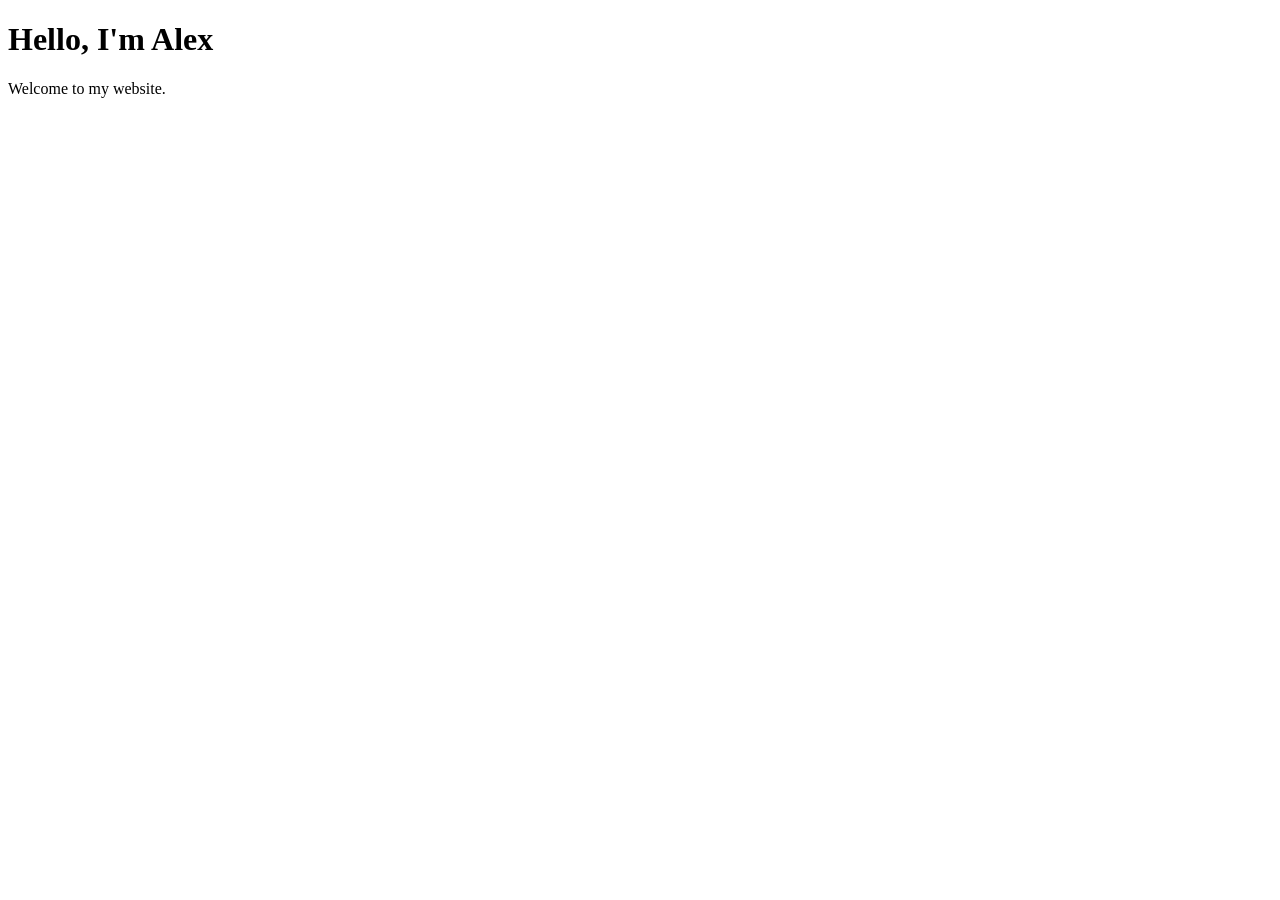
==== index.html @ 58f6866a "Add initial index.html file for the website" ====
<!DOCTYPE html>
<html>
<head>
    <title>My Website</title>
    <link rel="stylesheet" href="style.css">
</head>
<body>

<h1>Hello, I'm Alex</h1>
<p>Welcome to my website.</p>

<script src="script.js"></script>
</body>
</html>
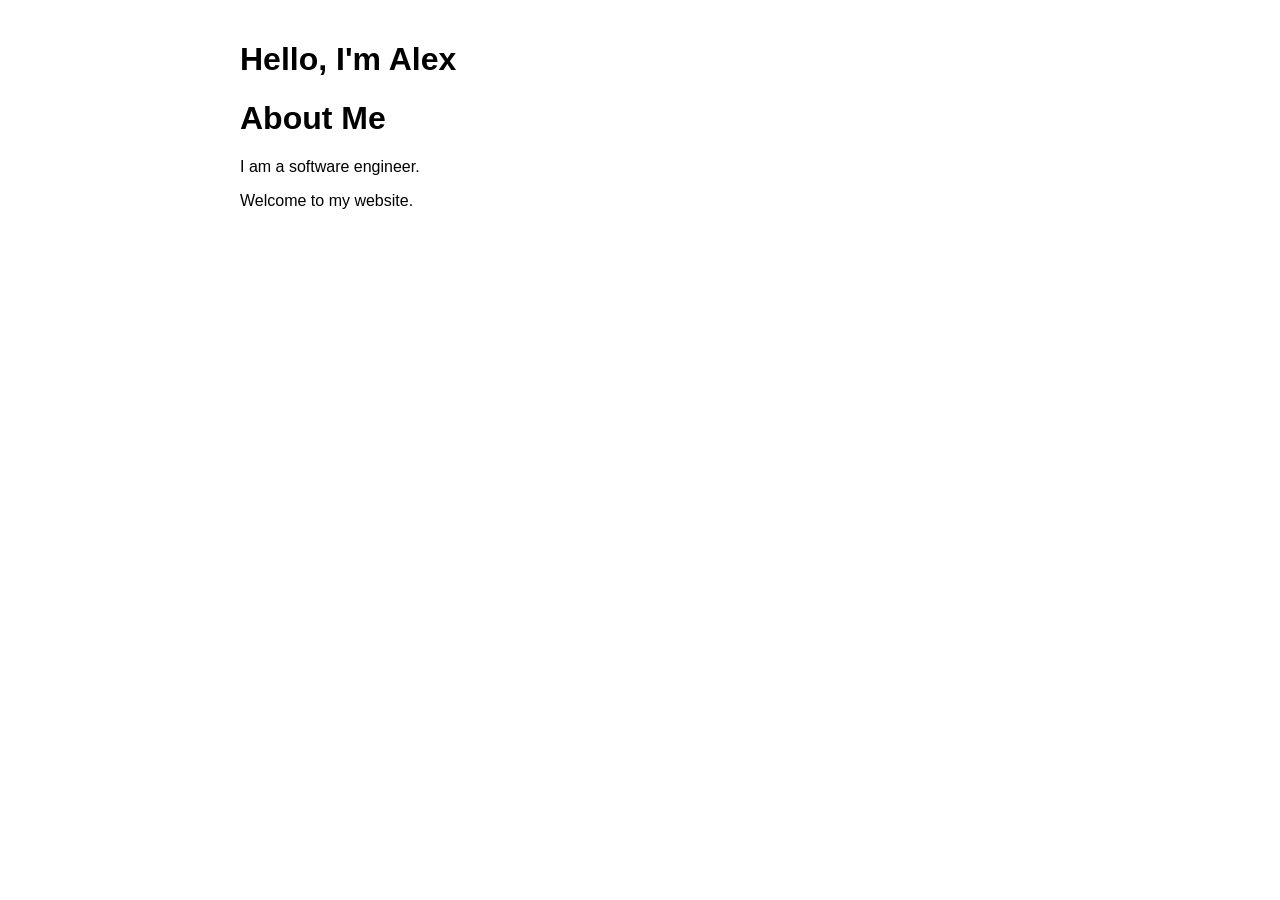
==== commit da769e25: "Add 'About Me' section to index.html" ====
--- a/index.html
+++ b/index.html
@@ -7,6 +7,8 @@
 <body>
 
 <h1>Hello, I'm Alex</h1>
+<h1>About Me</h1>
+<p>I am a software engineer.</p>
 <p>Welcome to my website.</p>
 
 <script src="script.js"></script>
--- a/style.css
+++ b/style.css
@@ -0,0 +1,6 @@
+body {
+    font-family: Arial, sans-serif;
+    max-width: 800px;
+    margin: auto;
+    padding: 20px;
+}
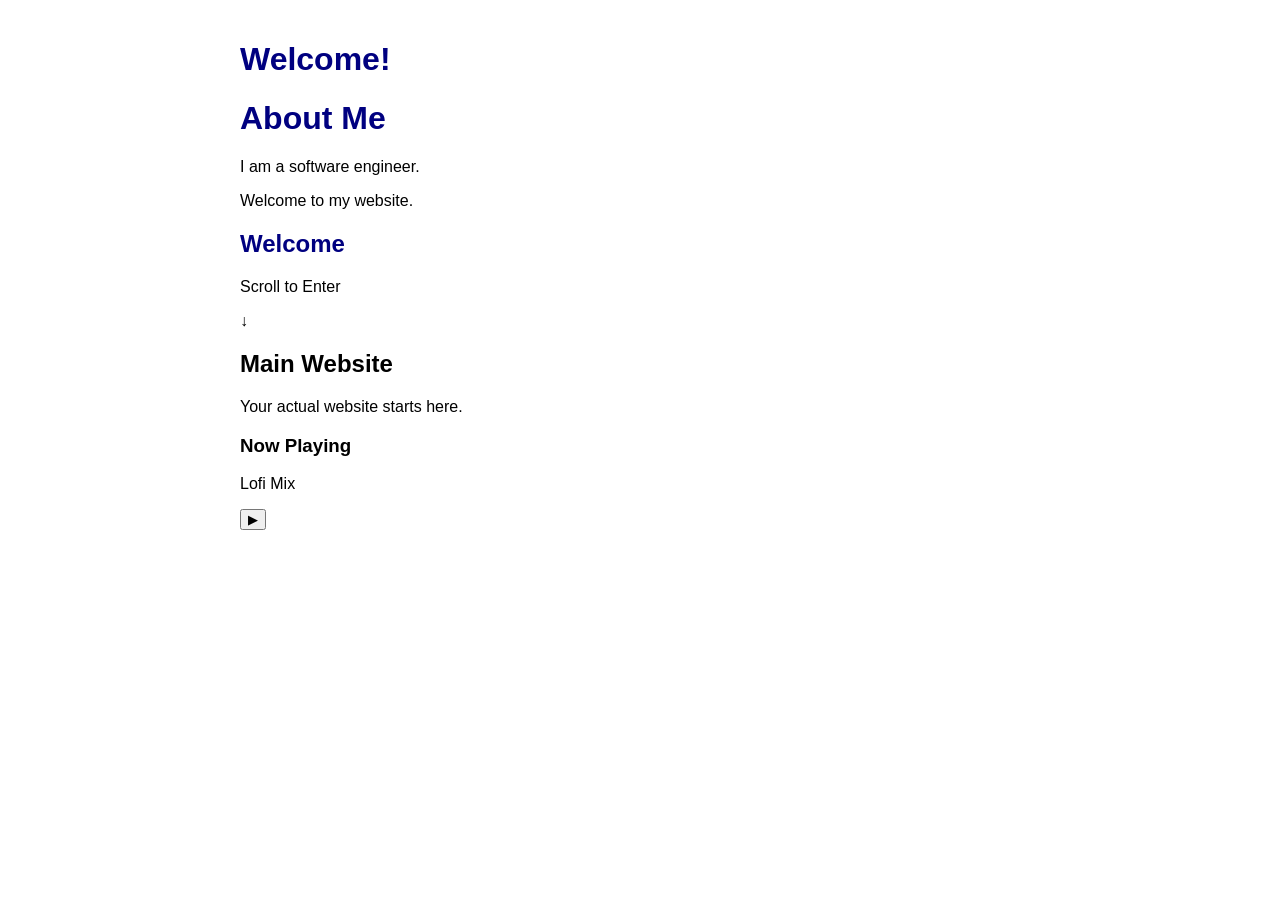
==== commit 49cf3856: "Add Lofi Landing Page structure to index.html" ====
--- a/index.html
+++ b/index.html
@@ -11,6 +11,49 @@
 <p>I am a software engineer.</p>
 <p>Welcome to my website.</p>
 
+<!DOCTYPE html>
+<html lang="en">
+<head>
+    <meta charset="UTF-8">
+    <meta name="viewport" content="width=device-width, initial-scale=1.0">
+    <title>Lofi Landing Page</title>
+    <link rel="stylesheet" href="style.css">
+</head>
+<body>
+
+    <!-- Hero Section -->
+    <section id="hero">
+        <div class="overlay">
+            <h1>Welcome</h1>
+            <p>Scroll to Enter</p>
+            <div class="arrow">↓</div>
+        </div>
+    </section>
+
+    <!-- Main Content -->
+    <section id="content">
+        <h2>Main Website</h2>
+        <p>Your actual website starts here.</p>
+    </section>
+
+    <!-- iPod Music Player -->
+    <div id="ipod">
+        <div class="screen">
+            <h3>Now Playing</h3>
+            <p id="song-title">Lofi Mix</p>
+        </div>
+
+        <button id="play-btn">▶</button>
+
+        <audio id="audio">
+            <source src="music/lofi.mp3" type="audio/mpeg">
+        </audio>
+    </div>
+
+
+</body>
+</html>
+
 <script src="script.js"></script>
 </body>
 </html>
--- a/style.css
+++ b/style.css
@@ -4,3 +4,7 @@
     margin: auto;
     padding: 20px;
 }
+
+h1 {
+    color: navy;
+}
--- a/style.css
+++ b/style.css
@@ -4,3 +4,7 @@
     margin: auto;
     padding: 20px;
 }
+
+h1 {
+    color: navy;
+}
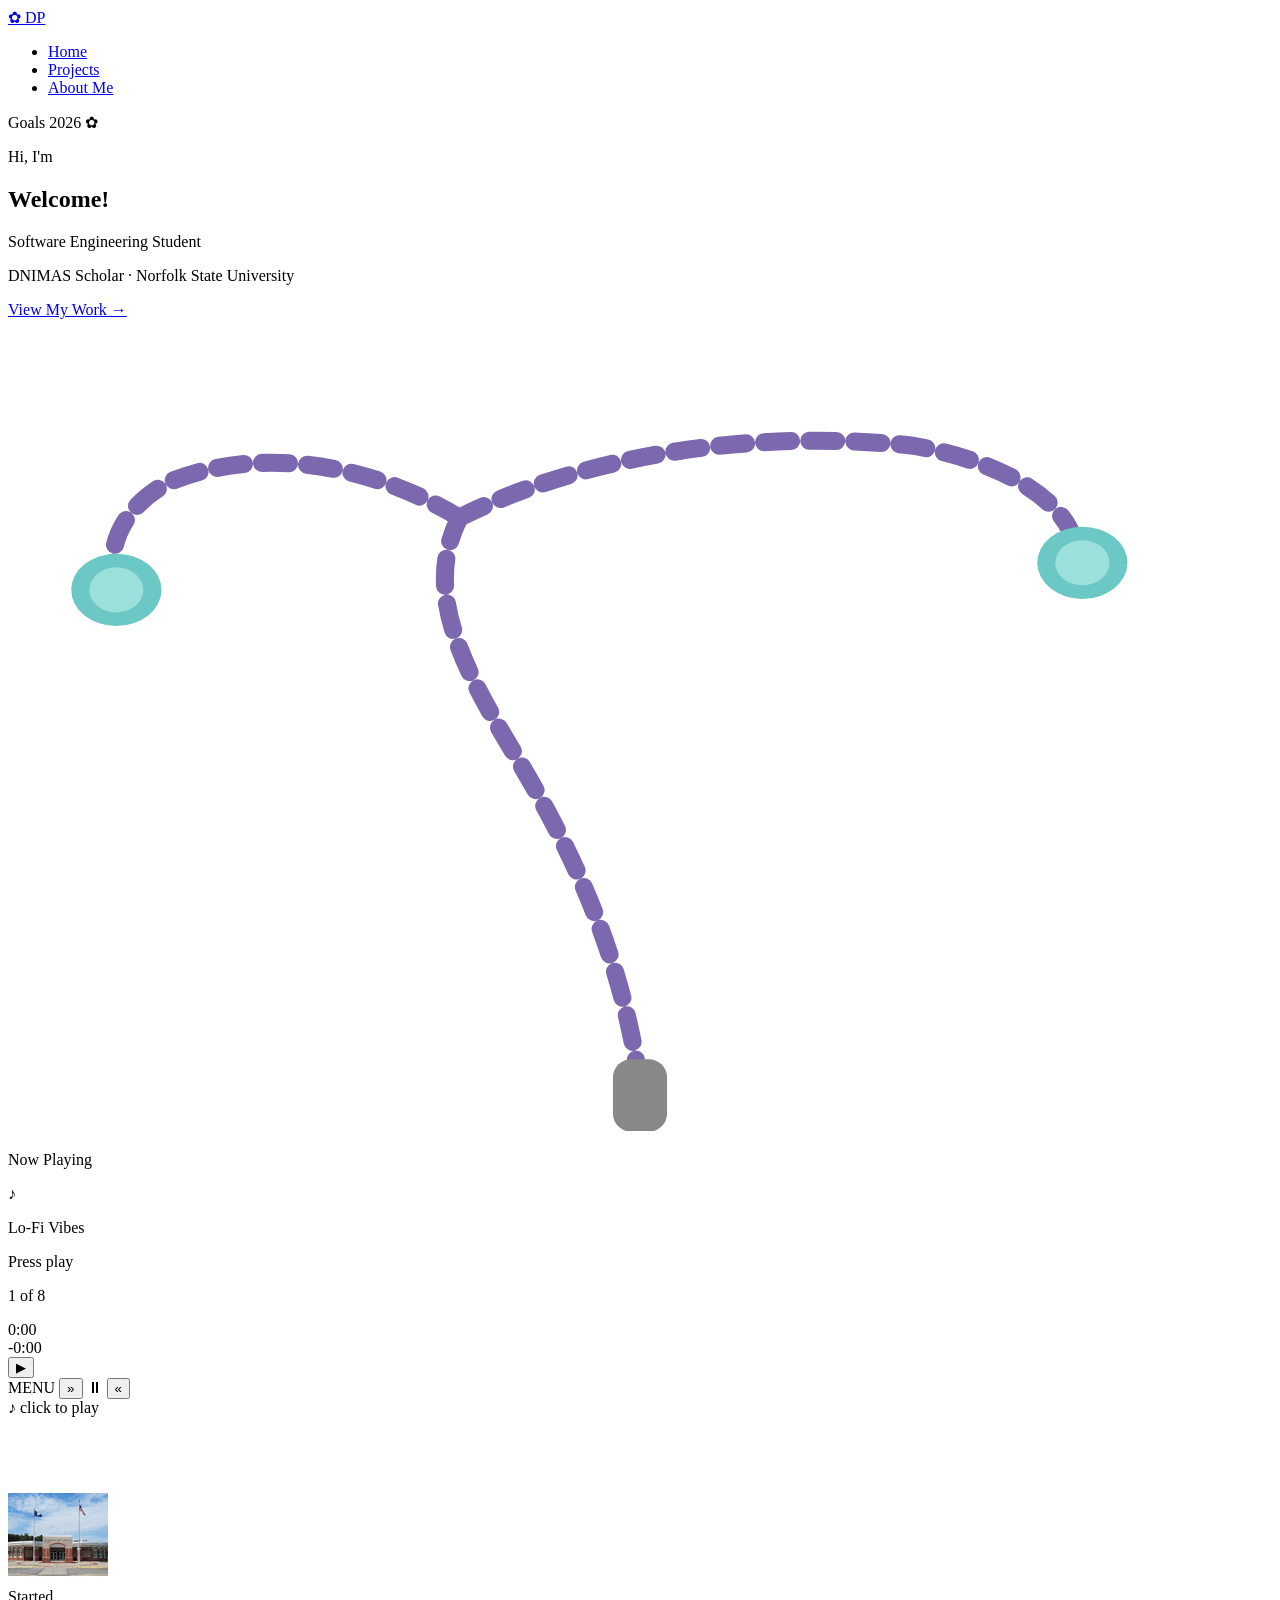
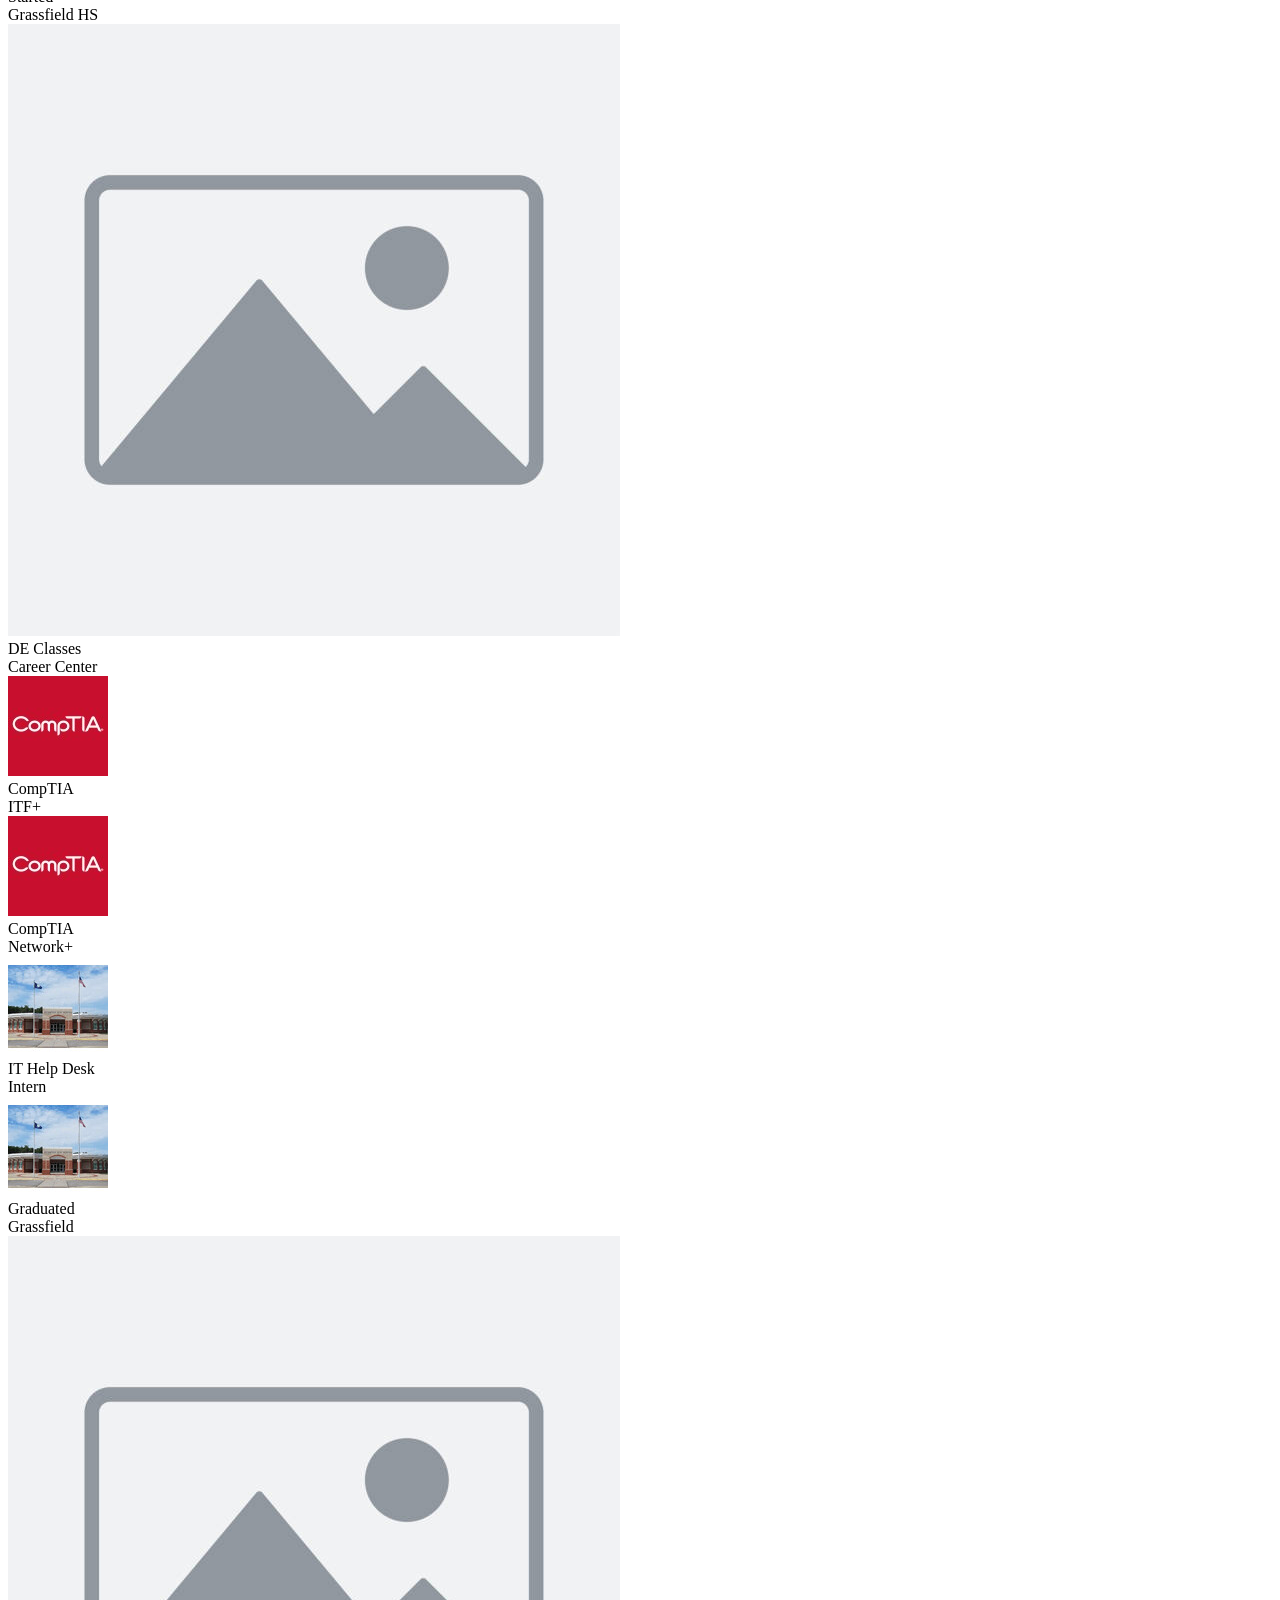
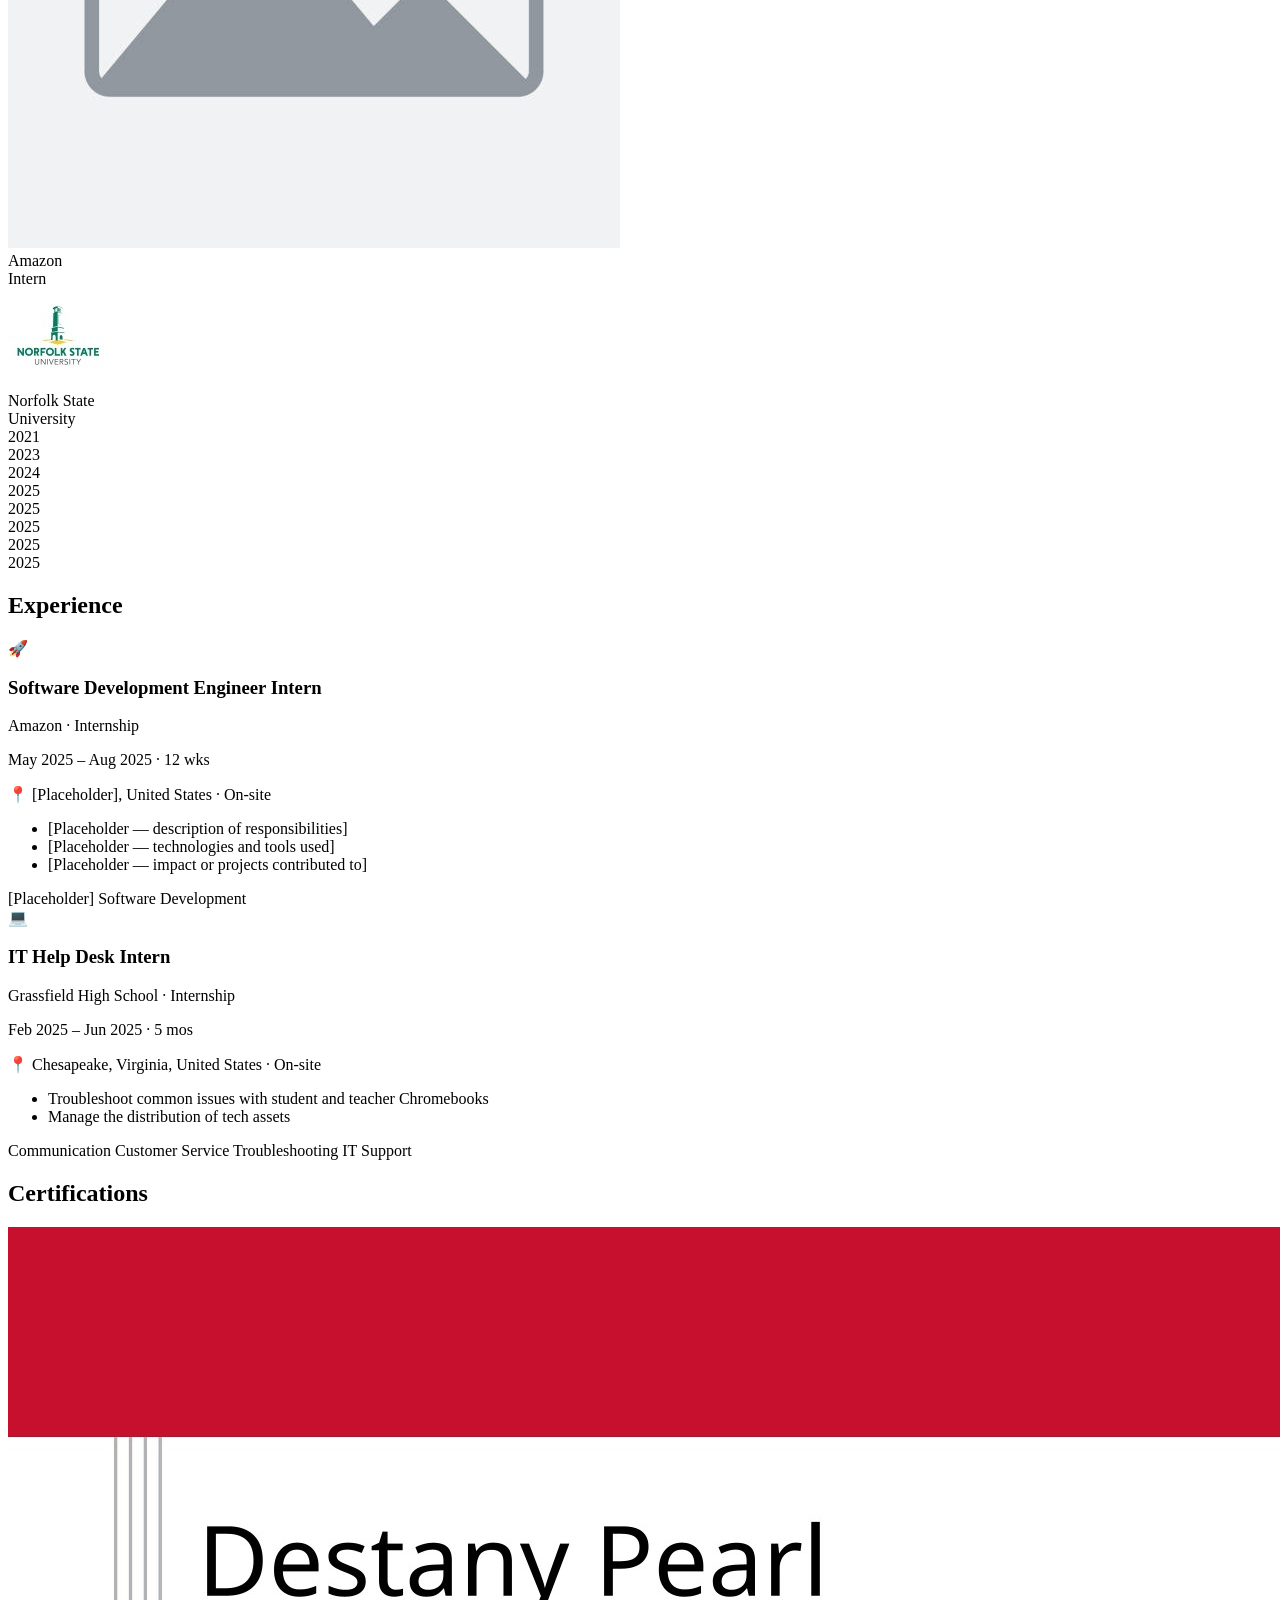
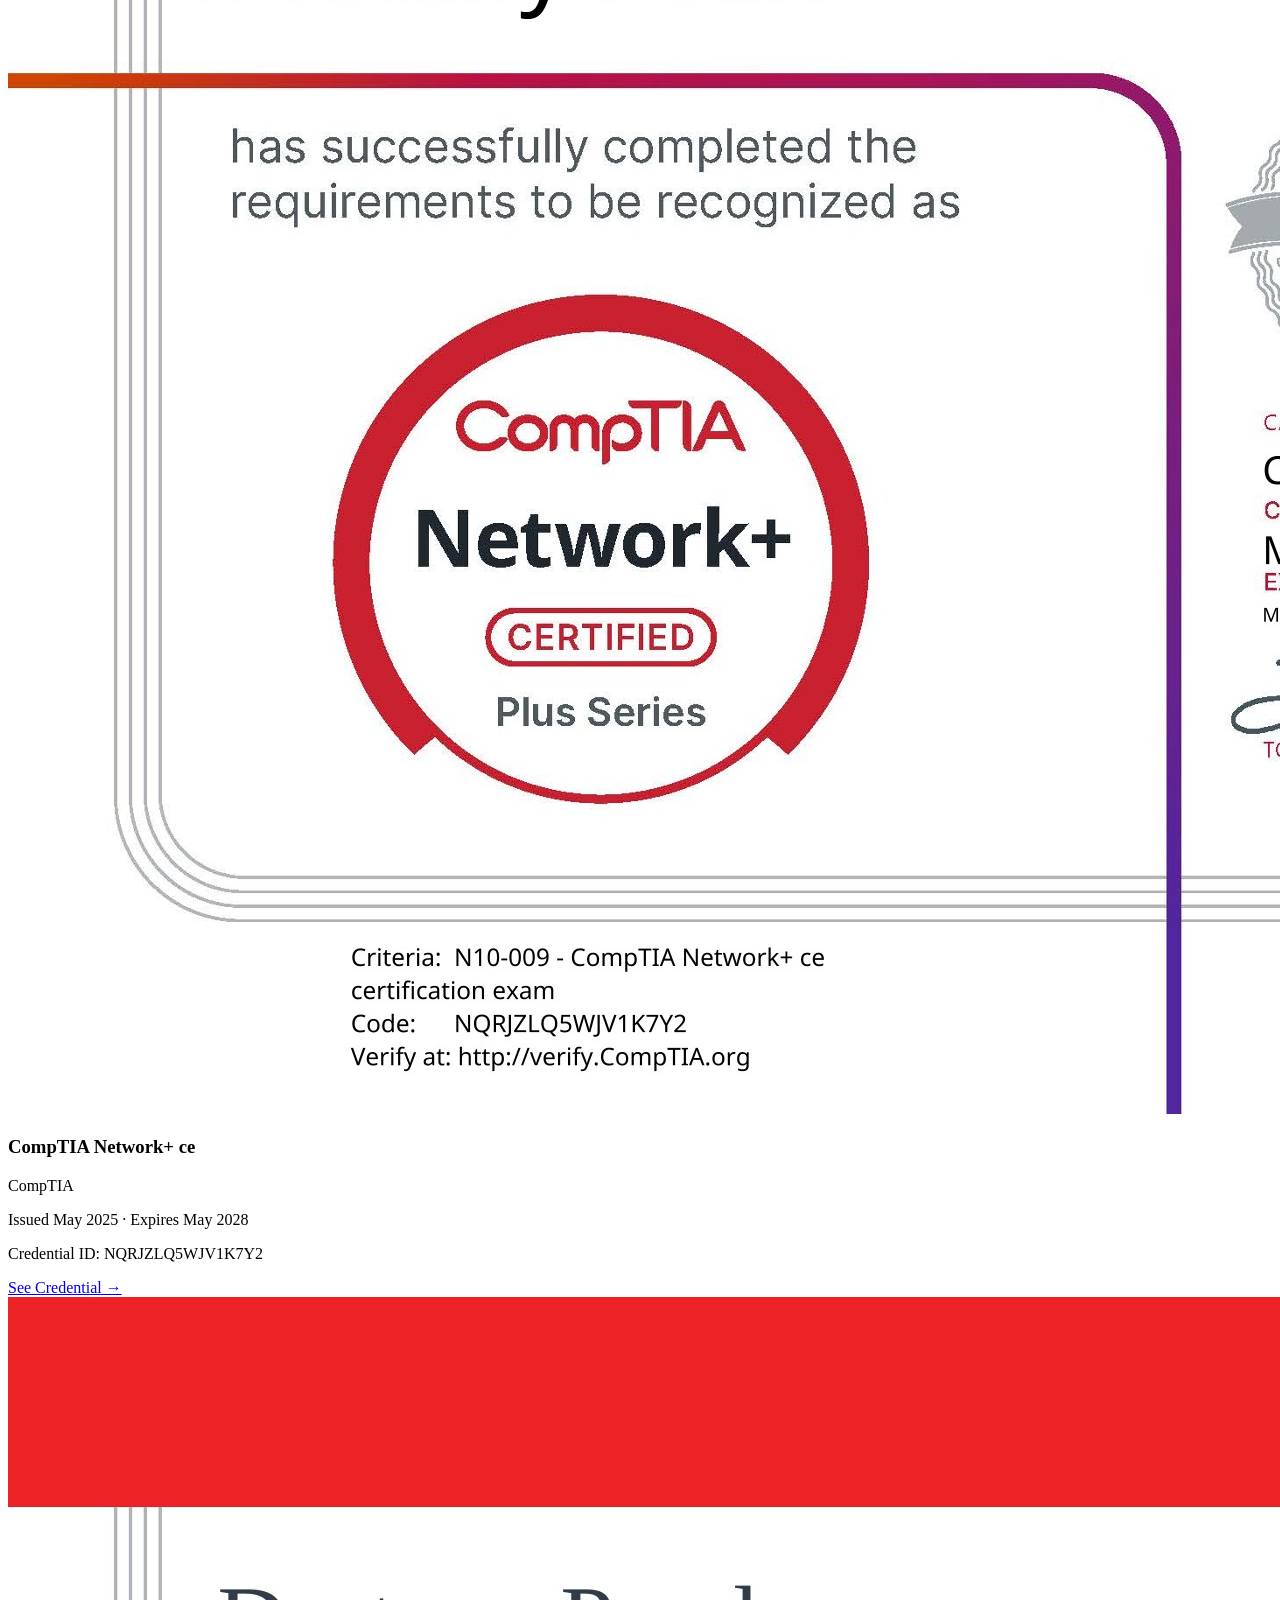
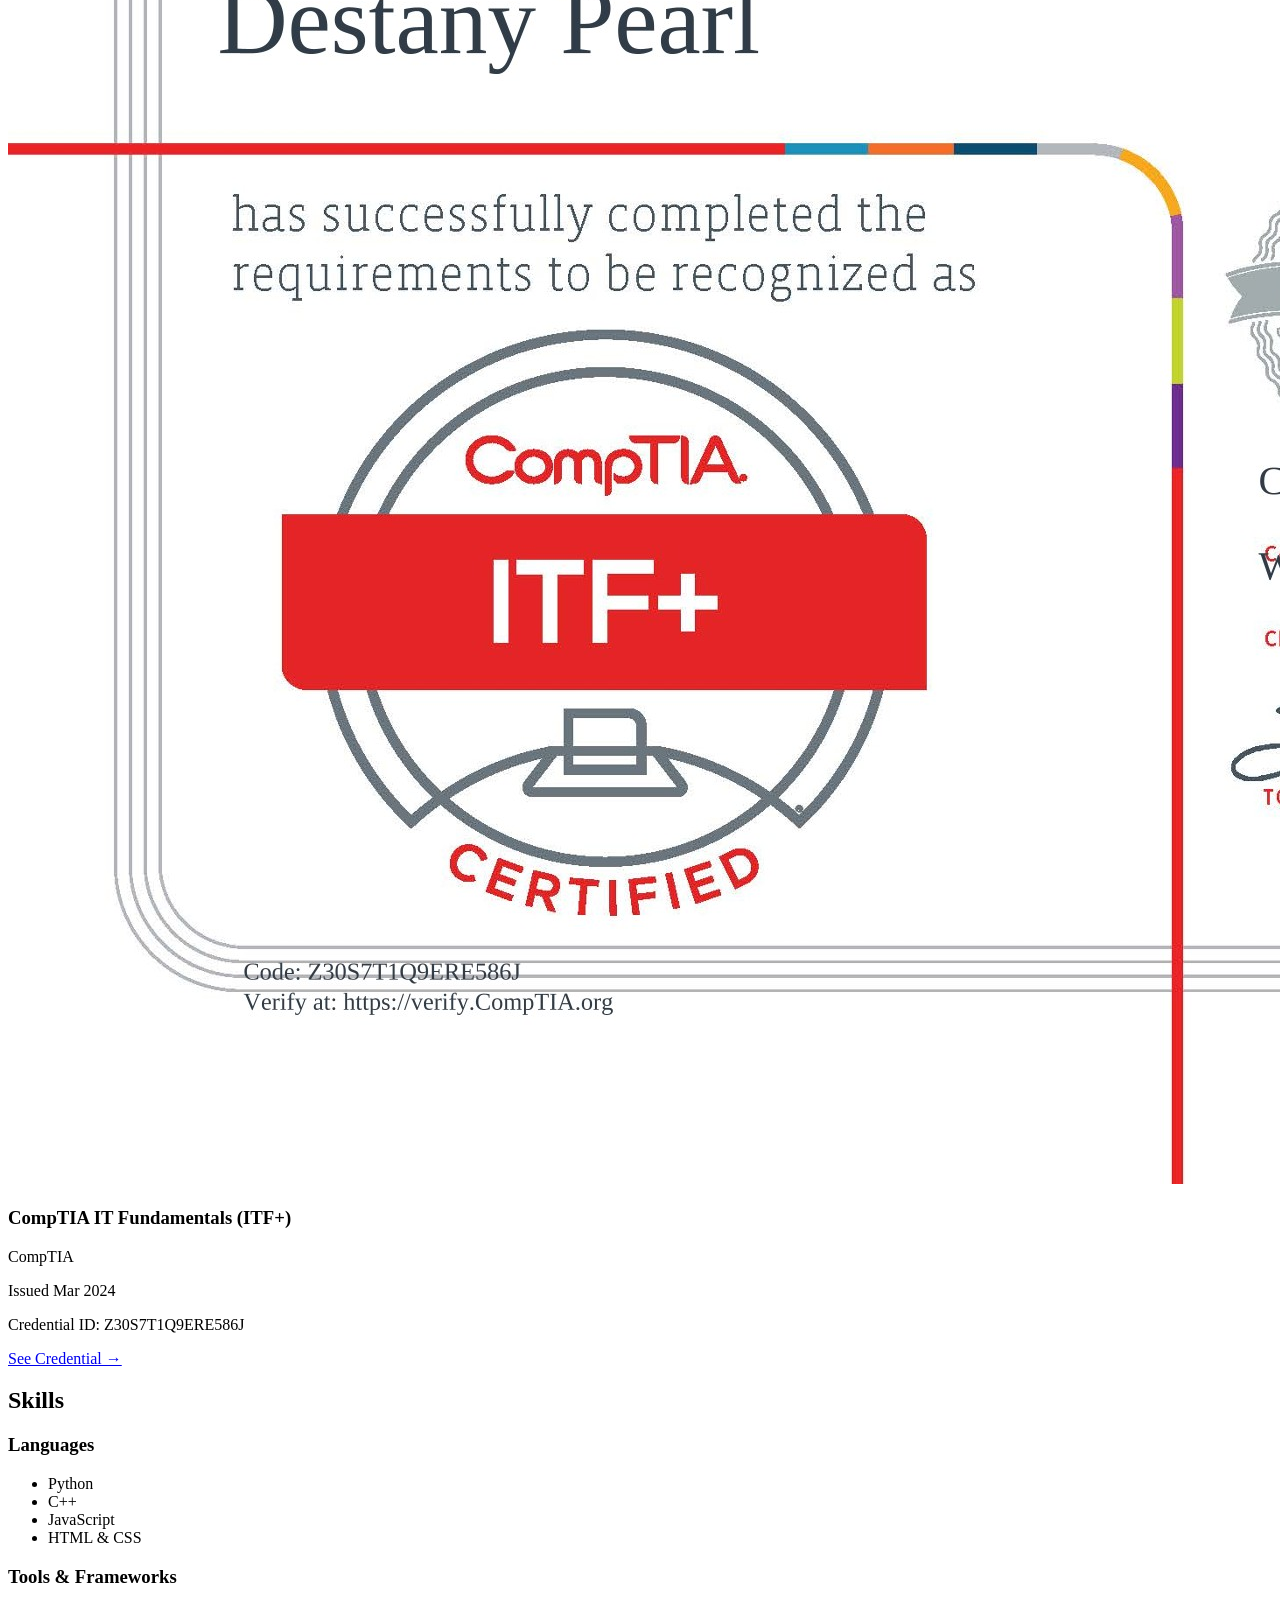
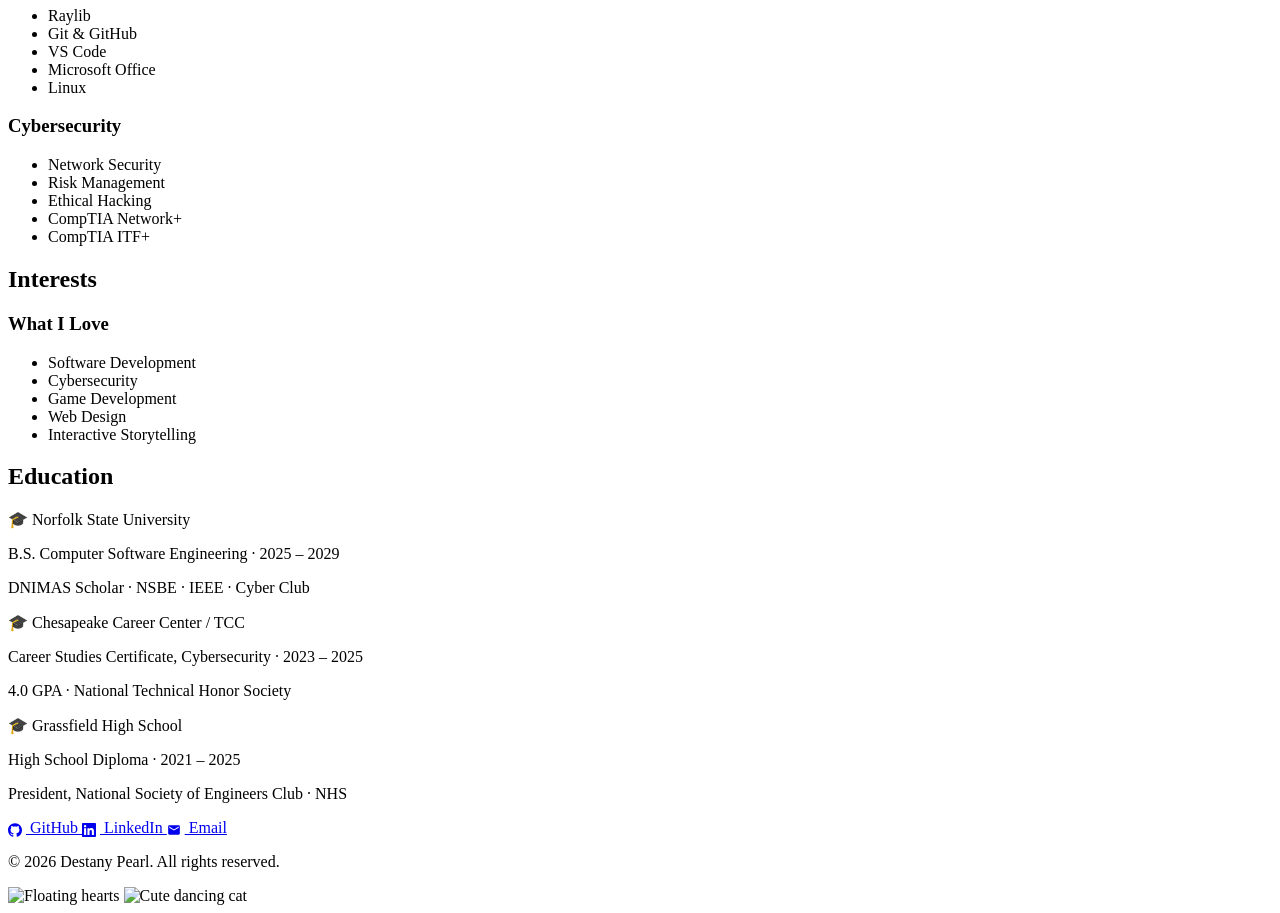
==== commit 412224b9: "Refactor index.html for portfolio layout Updated the HTML structure to reflect a portfolio layout, i" ====
--- a/index.html
+++ b/index.html
@@ -1,59 +1,419 @@
-<!DOCTYPE html>
-<html>
-<head>
-    <title>My Website</title>
-    <link rel="stylesheet" href="style.css">
-</head>
-<body>
-
-<h1>Hello, I'm Alex</h1>
-<h1>About Me</h1>
-<p>I am a software engineer.</p>
-<p>Welcome to my website.</p>
-
 <!DOCTYPE html>
 <html lang="en">
 <head>
     <meta charset="UTF-8">
     <meta name="viewport" content="width=device-width, initial-scale=1.0">
-    <title>Lofi Landing Page</title>
-    <link rel="stylesheet" href="style.css">
+    <title>Destany Pearl - Portfolio</title>
+    <link rel="stylesheet" href="styles.css">
 </head>
 <body>
-
-    <!-- Hero Section -->
-    <section id="hero">
-        <div class="overlay">
-            <h1>Welcome</h1>
-            <p>Scroll to Enter</p>
-            <div class="arrow">↓</div>
+    <header class="header">
+        <nav class="nav">
+            <a href="index.html" class="logo">✿ DP</a>
+            <ul class="nav-links">
+                <li><a href="index.html" class="nav-active">Home</a></li>
+                <li><a href="projects.html">Projects</a></li>
+                <li><a href="about.html">About Me</a></li>
+            </ul>
+        </nav>
+    </header>
+
+    <main>
+        <!-- Hero: First-person desk scene — you're sitting at this desk -->
+        <section class="desk-scene" id="hero">
+            <!-- Wall (top half — what you see above the desk) -->
+            <div class="wall">
+                <!-- Corkboard on wall, right side, cut off by viewport edge -->
+                <div class="corkboard">
+                    <div class="cork-pin pin-1"></div>
+                    <div class="cork-pin pin-2"></div>
+                    <div class="cork-note note-1">Goals 2026 ✿</div>
+                    <div class="cork-photo photo-1"></div>
+                    <div class="cork-photo photo-2"></div>
+                </div>
+            </div>
+
+            <!-- Desk surface (bottom half — stretches full width) -->
+            <div class="desk-surface">
+                <!-- Items on the desk, left to right -->
+
+                <!-- LAPTOP — left side, open, angled slightly toward you -->
+                <div class="laptop">
+                    <div class="laptop-lid">
+                        <div class="laptop-screen">
+                            <div class="laptop-screen-content">
+                                <p class="laptop-greeting">Hi, I'm</p>
+                                <h1 class="laptop-name">Destany Pearl</h1>
+                                <p class="laptop-title">Software Engineering Student</p>
+                                <p class="laptop-desc">DNIMAS Scholar · Norfolk State University</p>
+                                <a href="projects.html" class="laptop-btn">View My Work →</a>
+                            </div>
+                        </div>
+                    </div>
+                    <div class="laptop-keyboard"></div>
+                </div>
+
+                <!-- VASE — center, white pitcher with pink peonies -->
+                <div class="vase-group">
+                    <div class="vase-flowers">
+                        <div class="stem"></div>
+                        <div class="stem s2"></div>
+                        <div class="stem s3"></div>
+                        <div class="bloom b1"></div>
+                        <div class="bloom b2"></div>
+                        <div class="bloom b3"></div>
+                        <div class="bloom b4"></div>
+                        <div class="leaf lf1"></div>
+                        <div class="leaf lf2"></div>
+                    </div>
+                    <div class="vase-pitcher"></div>
+                </div>
+
+                <!-- iPOD + EARBUDS — right side -->
+                <div class="ipod-group">
+                    <div class="earbuds" id="earbuds">
+                        <svg class="earbuds-svg" viewBox="0 0 140 90" xmlns="http://www.w3.org/2000/svg">
+                            <path class="earbud-cord cord-main" d="M 70,85 C 68,70 62,58 56,48 C 50,38 46,30 50,22" fill="none" stroke="#7b68ae" stroke-width="2" stroke-linecap="round" stroke-dasharray="3,2"/>
+                            <path class="earbud-cord cord-left" d="M 50,22 C 40,16 28,14 18,18 C 12,21 10,27 13,31" fill="none" stroke="#7b68ae" stroke-width="2" stroke-linecap="round" stroke-dasharray="3,2"/>
+                            <path class="earbud-cord cord-right" d="M 50,22 C 62,16 80,12 100,14 C 112,16 120,22 118,28" fill="none" stroke="#7b68ae" stroke-width="2" stroke-linecap="round" stroke-dasharray="3,2"/>
+                            <ellipse cx="12" cy="30" rx="5" ry="4" fill="#6cc8c4"/>
+                            <ellipse cx="12" cy="30" rx="3" ry="2.5" fill="#9ce0dc"/>
+                            <ellipse cx="119" cy="27" rx="5" ry="4" fill="#6cc8c4"/>
+                            <ellipse cx="119" cy="27" rx="3" ry="2.5" fill="#9ce0dc"/>
+                            <rect x="67" y="82" width="6" height="8" rx="2" fill="#888"/>
+                        </svg>
+                    </div>
+                    <div class="ipod-flat" id="hero-ipod">
+                        <div class="ipod-flat-screen">
+                            <div class="ipod-now-playing">
+                                <p class="ipod-now-playing-label">Now Playing</p>
+                                <div class="ipod-track-info">
+                                    <div class="ipod-album-art">♪</div>
+                                    <div class="ipod-track-details">
+                                        <p class="ipod-song-title">Lo-Fi Vibes</p>
+                                        <p class="ipod-artist">Press play</p>
+                                        <p class="ipod-track-number">1 of 8</p>
+                                    </div>
+                                </div>
+                                <div class="ipod-progress-row">
+                                    <span class="ipod-time-current">0:00</span>
+                                    <div class="ipod-progress">
+                                        <div class="ipod-progress-bar"></div>
+                                    </div>
+                                    <span class="ipod-time-remaining">-0:00</span>
+                                </div>
+                            </div>
+                        </div>
+                        <div class="ipod-flat-wheel">
+                            <div class="ipod-wheel-inner">
+                                <button class="ipod-play-btn" id="hero-play-btn" aria-label="Play or pause music">▶</button>
+                            </div>
+                            <span class="ipod-wheel-label top">MENU</span>
+                            <button class="ipod-wheel-label right ipod-nav-btn" id="skip-btn" aria-label="Skip to next track">»</button>
+                            <span class="ipod-wheel-label bottom">⏸</span>
+                            <button class="ipod-wheel-label left ipod-nav-btn" id="prev-btn" aria-label="Previous track">«</button>
+                        </div>
+                        <div class="ipod-flat-dock"></div>
+                    </div>
+                    <div class="ipod-hint" id="ipod-hint">
+                        <span class="ipod-hint-text">♪ click to play</span>
+                    </div>
+                </div>
+            </div>
+        </section>
+
+        <!-- Education Timeline -->
+        <section class="education-timeline" id="education">
+            <div class="container">
+                <h2 class="section-title" style="color: #fff;">My Journey</h2>
+                <div class="timeline-horizontal">
+                    <div class="timeline-line"></div>
+                    
+                    <div class="tl-item tl-above" style="left: 5%;">
+                        <div class="tl-hex">
+                            <img src="https://destany-2.github.io/Images/GrassfieldHighschool.jpeg" alt="Grassfield High School">
+                        </div>
+                        <div class="tl-connector"></div>
+                        <div class="tl-dot"></div>
+                        <div class="tl-label">Started<br>Grassfield HS</div>
+                    </div>
+
+                    <div class="tl-item tl-below" style="left: 18%;">
+                        <div class="tl-dot"></div>
+                        <div class="tl-connector"></div>
+                        <div class="tl-hex">
+                            <img src="https://destany-2.github.io/Images/PH.jpg" alt="Chesapeake Career Center">
+                        </div>
+                        <div class="tl-label">DE Classes<br>Career Center</div>
+                    </div>
+
+                    <div class="tl-item tl-above" style="left: 31%;">
+                        <div class="tl-hex">
+                            <img src="https://destany-2.github.io/Images/CompTIALogo.jpeg" alt="CompTIA ITF+">
+                        </div>
+                        <div class="tl-connector"></div>
+                        <div class="tl-dot"></div>
+                        <div class="tl-label">CompTIA<br>ITF+</div>
+                    </div>
+
+                    <div class="tl-item tl-below" style="left: 44%;">
+                        <div class="tl-dot"></div>
+                        <div class="tl-connector"></div>
+                        <div class="tl-hex">
+                            <img src="https://destany-2.github.io/Images/CompTIALogo.jpeg" alt="CompTIA Network+">
+                        </div>
+                        <div class="tl-label">CompTIA<br>Network+</div>
+                    </div>
+
+                    <div class="tl-item tl-above" style="left: 57%;">
+                        <div class="tl-hex">
+                            <img src="https://destany-2.github.io/Images/GrassfieldHighschool.jpeg" alt="IT Help Desk Intern">
+                        </div>
+                        <div class="tl-connector"></div>
+                        <div class="tl-dot"></div>
+                        <div class="tl-label">IT Help Desk<br>Intern</div>
+                    </div>
+
+                    <div class="tl-item tl-below" style="left: 70%;">
+                        <div class="tl-dot"></div>
+                        <div class="tl-connector"></div>
+                        <div class="tl-hex">
+                            <img src="https://destany-2.github.io/Images/GrassfieldHighschool.jpeg" alt="Graduated Grassfield">
+                        </div>
+                        <div class="tl-label">Graduated<br>Grassfield</div>
+                    </div>
+
+                    <div class="tl-item tl-above" style="left: 83%;">
+                        <div class="tl-hex">
+                            <img src="https://destany-2.github.io/Images/PH.jpg" alt="Amazon Internship">
+                        </div>
+                        <div class="tl-connector"></div>
+                        <div class="tl-dot"></div>
+                        <div class="tl-label">Amazon<br>Intern</div>
+                    </div>
+
+                    <div class="tl-item tl-below" style="left: 95%;">
+                        <div class="tl-dot"></div>
+                        <div class="tl-connector"></div>
+                        <div class="tl-hex">
+                            <img src="https://destany-2.github.io/Images/NSULogo.jpeg" alt="Norfolk State University">
+                        </div>
+                        <div class="tl-label">Norfolk State<br>University</div>
+                    </div>
+
+                    <div class="tl-year" style="left: 5%;">2021</div>
+                    <div class="tl-year" style="left: 18%;">2023</div>
+                    <div class="tl-year" style="left: 31%;">2024</div>
+                    <div class="tl-year" style="left: 44%;">2025</div>
+                    <div class="tl-year" style="left: 57%;">2025</div>
+                    <div class="tl-year" style="left: 70%;">2025</div>
+                    <div class="tl-year" style="left: 83%;">2025</div>
+                    <div class="tl-year" style="left: 95%;">2025</div>
+                </div>
+            </div>
+        </section>
+
+        <!-- Internships -->
+        <section class="internships" id="internships">
+            <div class="container">
+                <h2 class="section-title">Experience</h2>
+                <div class="internships-grid">
+                    <div class="internship-card">
+                        <div class="internship-header">
+                            <div class="internship-icon">🚀</div>
+                            <div>
+                                <h3>Software Development Engineer Intern</h3>
+                                <p class="internship-company">Amazon · Internship</p>
+                            </div>
+                        </div>
+                        <p class="internship-date">May 2025 – Aug 2025 · 12 wks</p>
+                        <p class="internship-location">📍 [Placeholder], United States · On-site</p>
+                        <ul class="internship-duties">
+                            <li>[Placeholder — description of responsibilities]</li>
+                            <li>[Placeholder — technologies and tools used]</li>
+                            <li>[Placeholder — impact or projects contributed to]</li>
+                        </ul>
+                        <div class="internship-skills">
+                            <span>[Placeholder]</span>
+                            <span>Software Development</span>
+                        </div>
+                    </div>
+
+                    <div class="internship-card">
+                        <div class="internship-header">
+                            <div class="internship-icon">💻</div>
+                            <div>
+                                <h3>IT Help Desk Intern</h3>
+                                <p class="internship-company">Grassfield High School · Internship</p>
+                            </div>
+                        </div>
+                        <p class="internship-date">Feb 2025 – Jun 2025 · 5 mos</p>
+                        <p class="internship-location">📍 Chesapeake, Virginia, United States · On-site</p>
+                        <ul class="internship-duties">
+                            <li>Troubleshoot common issues with student and teacher Chromebooks</li>
+                            <li>Manage the distribution of tech assets</li>
+                        </ul>
+                        <div class="internship-skills">
+                            <span>Communication</span>
+                            <span>Customer Service</span>
+                            <span>Troubleshooting</span>
+                            <span>IT Support</span>
+                        </div>
+                    </div>
+                </div>
+            </div>
+        </section>
+
+        <!-- Certifications -->
+        <section class="skills" id="skills">
+            <div class="container">
+                <h2 class="section-title">Certifications</h2>
+                <div class="certs-grid">
+                    <div class="cert-card">
+                        <div class="cert-image">
+                            <img src="https://destany-2.github.io/Images/Network+Cert.jpeg" alt="CompTIA Network+ Certificate">
+                        </div>
+                        <div class="cert-info">
+                            <h3>CompTIA Network+ ce</h3>
+                            <p class="cert-issuer">CompTIA</p>
+                            <p class="cert-date">Issued May 2025 · Expires May 2028</p>
+                            <p class="cert-id">Credential ID: NQRJZLQ5WJV1K7Y2</p>
+                            <a href="https://www.credly.com/badges/8845b090-78a0-4d2e-b917-f42e096a86b7/linked_in_profile" target="_blank" rel="noopener noreferrer" class="cert-link">See Credential →</a>
+                        </div>
+                    </div>
+                    <div class="cert-card">
+                        <div class="cert-image">
+                            <img src="https://destany-2.github.io/Images/ITF%2BCert.jpeg" alt="CompTIA ITF+ Certificate">
+                        </div>
+                        <div class="cert-info">
+                            <h3>CompTIA IT Fundamentals (ITF+)</h3>
+                            <p class="cert-issuer">CompTIA</p>
+                            <p class="cert-date">Issued Mar 2024</p>
+                            <p class="cert-id">Credential ID: Z30S7T1Q9ERE586J</p>
+                            <a href="https://www.credly.com/badges/d3c45f9d-a57a-471a-9d83-fdfd36a08b02/public_url" target="_blank" rel="noopener noreferrer" class="cert-link">See Credential →</a>
+                        </div>
+                    </div>
+                </div>
+            </div>
+        </section>
+
+        <!-- Skills -->
+        <section class="skills-section" id="more-skills">
+            <div class="container">
+                <h2 class="section-title">Skills</h2>
+                <div class="skills-grid">
+                    <div class="skill-category">
+                        <h3>Languages</h3>
+                        <ul>
+                            <li>Python</li>
+                            <li>C++</li>
+                            <li>JavaScript</li>
+                            <li>HTML &amp; CSS</li>
+                        </ul>
+                    </div>
+                    <div class="skill-category">
+                        <h3>Tools &amp; Frameworks</h3>
+                        <ul>
+                            <li>Raylib</li>
+                            <li>Git &amp; GitHub</li>
+                            <li>VS Code</li>
+                            <li>Microsoft Office</li>
+                            <li>Linux</li>
+                        </ul>
+                    </div>
+                    <div class="skill-category">
+                        <h3>Cybersecurity</h3>
+                        <ul>
+                            <li>Network Security</li>
+                            <li>Risk Management</li>
+                            <li>Ethical Hacking</li>
+                            <li>CompTIA Network+</li>
+                            <li>CompTIA ITF+</li>
+                        </ul>
+                    </div>
+                </div>
+            </div>
+        </section>
+
+        <!-- Interests -->
+        <section class="interests-section" id="interests">
+            <div class="container">
+                <h2 class="section-title">Interests</h2>
+                <div class="skills-grid">
+                    <div class="skill-category">
+                        <h3>What I Love</h3>
+                        <ul>
+                            <li>Software Development</li>
+                            <li>Cybersecurity</li>
+                            <li>Game Development</li>
+                            <li>Web Design</li>
+                            <li>Interactive Storytelling</li>
+                        </ul>
+                    </div>
+                </div>
+            </div>
+        </section>
+
+        <!-- Education -->
+        <section class="education-section" id="edu">
+            <div class="container">
+                <h2 class="section-title">Education</h2>
+                <div class="edu-grid">
+                    <div class="edu-card">
+                        <p class="edu-degree">🎓 Norfolk State University</p>
+                        <p class="edu-detail">B.S. Computer Software Engineering · 2025 – 2029</p>
+                        <p class="edu-detail">DNIMAS Scholar · NSBE · IEEE · Cyber Club</p>
+                    </div>
+                    <div class="edu-card">
+                        <p class="edu-degree">🎓 Chesapeake Career Center / TCC</p>
+                        <p class="edu-detail">Career Studies Certificate, Cybersecurity · 2023 – 2025</p>
+                        <p class="edu-detail">4.0 GPA · National Technical Honor Society</p>
+                    </div>
+                    <div class="edu-card">
+                        <p class="edu-degree">🎓 Grassfield High School</p>
+                        <p class="edu-detail">High School Diploma · 2021 – 2025</p>
+                        <p class="edu-detail">President, National Society of Engineers Club · NHS</p>
+                    </div>
+                </div>
+            </div>
+        </section>
+
+    </main>
+
+    <footer class="footer">
+        <div class="container">
+            <div class="footer-links">
+                <a href="https://github.com/destany-2" aria-label="GitHub profile" target="_blank" rel="noopener noreferrer">
+                    <svg width="14" height="14" viewBox="0 0 24 24" fill="currentColor" style="vertical-align: middle; margin-right: 4px;"><path d="M12 .297c-6.63 0-12 5.373-12 12 0 5.303 3.438 9.8 8.205 11.385.6.113.82-.258.82-.577 0-.285-.01-1.04-.015-2.04-3.338.724-4.042-1.61-4.042-1.61C4.422 18.07 3.633 17.7 3.633 17.7c-1.087-.744.084-.729.084-.729 1.205.084 1.838 1.236 1.838 1.236 1.07 1.835 2.809 1.305 3.495.998.108-.776.417-1.305.76-1.605-2.665-.3-5.466-1.332-5.466-5.93 0-1.31.465-2.38 1.235-3.22-.135-.303-.54-1.523.105-3.176 0 0 1.005-.322 3.3 1.23.96-.267 1.98-.399 3-.405 1.02.006 2.04.138 3 .405 2.28-1.552 3.285-1.23 3.285-1.23.645 1.653.24 2.873.12 3.176.765.84 1.23 1.91 1.23 3.22 0 4.61-2.805 5.625-5.475 5.92.42.36.81 1.096.81 2.22 0 1.606-.015 2.896-.015 3.286 0 .315.21.69.825.57C20.565 22.092 24 17.592 24 12.297c0-6.627-5.373-12-12-12"/></svg>
+                    GitHub
+                </a>
+                <a href="https://www.linkedin.com/in/destany-pearl-472b57375" aria-label="LinkedIn profile" target="_blank" rel="noopener noreferrer">
+                    <svg width="14" height="14" viewBox="0 0 24 24" fill="currentColor" style="vertical-align: middle; margin-right: 4px;"><path d="M20.447 20.452h-3.554v-5.569c0-1.328-.027-3.037-1.852-3.037-1.853 0-2.136 1.445-2.136 2.939v5.667H9.351V9h3.414v1.561h.046c.477-.9 1.637-1.85 3.37-1.85 3.601 0 4.267 2.37 4.267 5.455v6.286zM5.337 7.433a2.062 2.062 0 01-2.063-2.065 2.064 2.064 0 112.063 2.065zm1.782 13.019H3.555V9h3.564v11.452zM22.225 0H1.771C.792 0 0 .774 0 1.729v20.542C0 23.227.792 24 1.771 24h20.451C23.2 24 24 23.227 24 22.271V1.729C24 .774 23.2 0 22.222 0h.003z"/></svg>
+                    LinkedIn
+                </a>
+                <a href="mailto:destanympearl@gmail.com" aria-label="Email">
+                    <svg width="14" height="14" viewBox="0 0 24 24" fill="currentColor" style="vertical-align: middle; margin-right: 4px;"><path d="M20 4H4c-1.1 0-2 .9-2 2v12c0 1.1.9 2 2 2h16c1.1 0 2-.9 2-2V6c0-1.1-.9-2-2-2zm0 4l-8 5-8-5V6l8 5 8-5v2z"/></svg>
+                    Email
+                </a>
+            </div>
+            <p class="footer-copy">&copy; 2026 Destany Pearl. All rights reserved.</p>
         </div>
-    </section>
-
-    <!-- Main Content -->
-    <section id="content">
-        <h2>Main Website</h2>
-        <p>Your actual website starts here.</p>
-    </section>
-
-    <!-- iPod Music Player -->
-    <div id="ipod">
-        <div class="screen">
-            <h3>Now Playing</h3>
-            <p id="song-title">Lofi Mix</p>
-        </div>
-
-        <button id="play-btn">▶</button>
-
-        <audio id="audio">
-            <source src="music/lofi.mp3" type="audio/mpeg">
-        </audio>
+    </footer>
+
+    <!-- Dancing cat (appears when music plays) -->
+    <div class="dancing-cat" id="dancing-cat">
+        <img
+            src="https://media.tenor.com/uGc4wAPKr_0AAAAj/heart.gif"
+            alt="Floating hearts"
+            class="dancing-cat-hearts"
+        >
+        <img
+            src="https://media.tenor.com/Doz_0PR3GQkAAAAj/cat-cats.gif"
+            alt="Cute dancing cat"
+            class="dancing-cat-gif"
+        >
     </div>
 
-
+    <script src="script.js"></script>
 </body>
 </html>
-
-<script src="script.js"></script>
-</body>
-</html>
